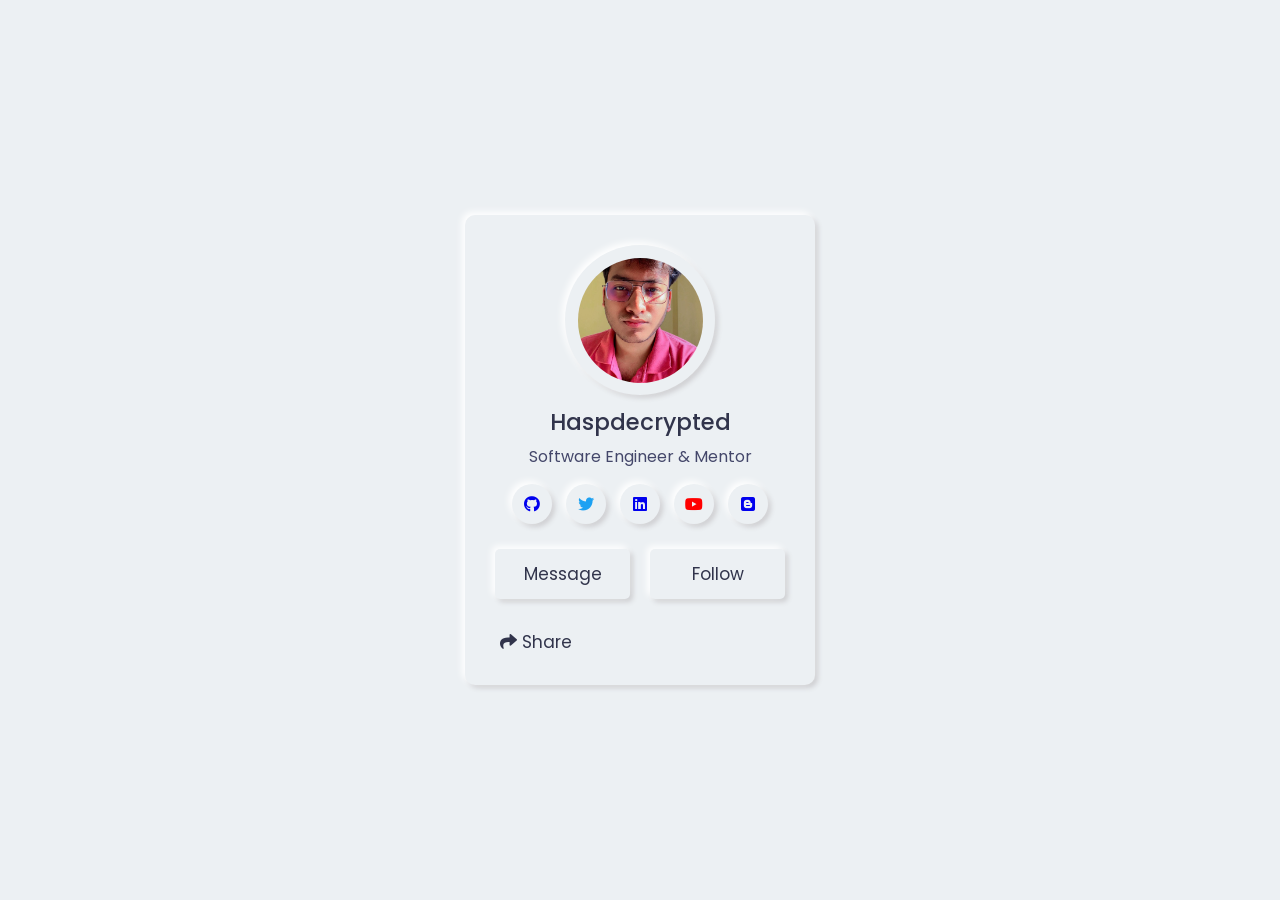
==== index.html @ b17fabb6 "file-name changed" ====
<!DOCTYPE html>
<html lang="en">
<head>
    <meta charset="UTF-8">
    <title>MyLinktree - Haspdecrypted</title>
    <link rel="stylesheet" href="style.css">
    <link rel="stylesheet" href="https://cdnjs.cloudflare.com/ajax/libs/font-awesome/5.15.3/css/all.min.css"/>
</head>
<body>
  <div class="wrapper">
    <div class="img-area">
      <div class="inner-area">
        <img src="Other files\me-pfp.jpg" alt="Me">
        
      </div>
    </div>
    <div class="name">Haspdecrypted</div>
    <div class="about">Software Engineer & Mentor</div>
    <div class="social-icons">
      <a href="https://github.com/haspdecrypted" class="github"><i class="fab fa-github"></i></a>
      <a href="https://twitter.com/haspdecrypted" class="twitter"><i class="fab fa-twitter"></i></a>
      <!-- maybe if I scale to this plaform <a href="#" class="insta"><i class="fab fa-instagram"></i></a> -->
      <a href="https://www.linkedin.com/in/haspdecrypted/" class="linkedin"><i class="fab fa-linkedin"></i></a>
      <a href="https://www.youtube.com/@devslens/" class="yt"><i class="fab fa-youtube"></i></a>
      <a href="https://haspdecrypted.hashnode.dev/" class="blog"><i class="fab fa-blogger"></i></a>
    </div>
    <div class="buttons">
      <button type="button" onclick="window.location.href = 'https://forms.gle/DmV3PYTVEEn1fqg97';">Message</button>
      <button type="button" onclick="window.location.href = 'https://www.linkedin.com/in/haspdecrypted/';">Follow</button>
    </div>
    <div class="social-share">
      <div class="row">
        <i class="fas fa-share"></i>
        <span>Share</span>
      </div>
    </div>
  </div>
</body>
</html>
---- style.css ----
@import url('https://fonts.googleapis.com/css2?family=Poppins:wght@200;300;400;500;600;700&display=swap');
*{
  margin: 0;
  padding: 0;
  box-sizing: border-box;
  font-family: 'Poppins', sans-serif;
}
body{
  display: flex;
  align-items: center;
  justify-content: center;
  min-height: 100vh;
  background: #ecf0f3;
}
.wrapper,
.wrapper .img-area,
.social-icons a,
.buttons button{
  background: #ecf0f3;
  box-shadow: -3px -3px 7px #ffffff,
               3px 3px 5px #ceced1;
}
.wrapper{
  position: relative;
  width: 350px;
  padding: 30px;
  border-radius: 10px;
  display: flex;
  align-items: center;
  justify-content: center;
  flex-direction: column;
}
.wrapper .icon{
  font-size: 17px;
  color: #31344b;
  position: absolute;
  cursor: pointer;
  opacity: 0.7;
  top: 15px;
  height: 35px;
  width: 35px;
  text-align: center;
  line-height: 35px;
  border-radius: 50%;
  font-size: 16px;
}
.wrapper .icon i{
  position: relative;
  z-index: 9;
}
.wrapper .icon.arrow{
  left: 15px;
}
.wrapper .icon.dots{
  right: 15px;
}
.wrapper .img-area{
  height: 150px;
  width: 150px;
  border-radius: 50%;
  display: flex;
  align-items: center;
  justify-content: center;
}
.img-area .inner-area{
  height: calc(100% - 25px);
  width: calc(100% - 25px);
  border-radius: 50%;
}
.inner-area img{
  height: 100%;
  width: 100%;
  border-radius: 50%;
  object-fit: cover;
}
.wrapper .name{
  font-size: 23px;
  font-weight: 500;
  color: #31344b;
  margin: 10px 0 5px 0;
}
.wrapper .about{
  color: #44476a;
  font-weight: 400;
  font-size: 16px;
}
.wrapper .social-icons{
  margin: 15px 0 25px 0;
}
.social-icons a{
  position: relative;
  height: 40px;
  width: 40px;
  margin: 0 5px;
  display: inline-flex;
  text-decoration: none;
  border-radius: 50%;
}
.social-icons a:hover::before,
.wrapper .icon:hover::before,
.buttons button:hover:before{
  content: "";
  position: absolute;
  top: 0;
  left: 0;
  bottom: 0;
  right: 0;
  border-radius: 50%;
  background: #ecf0f3;
  box-shadow: inset -3px -3px 7px #ffffff,
              inset 3px 3px 5px #ceced1;
}
.buttons button:hover:before{
  z-index: -1;
  border-radius: 5px;
}
.social-icons a i{
  position: relative;
  z-index: 3;
  text-align: center;
  width: 100%;
  height: 100%;
  line-height: 40px;
}
.social-icons a.fb i{
  color: #4267B2;
}
.social-icons a.twitter i{
  color: #1DA1F2;
}
.social-icons a.insta i{
  color: #E1306C;
}
.social-icons a.yt i{
  color: #ff0000;
}
.wrapper .buttons{
  display: flex;
  width: 100%;
  justify-content: space-between;
}
.buttons button{
  position: relative;
  width: 100%;
  border: none;
  outline: none;
  padding: 12px 0;
  color: #31344b;
  font-size: 17px;
  font-weight: 400;
  border-radius: 5px;
  cursor: pointer;
  z-index: 4;
}
.buttons button:first-child{
  margin-right: 10px;
}
.buttons button:last-child{
  margin-left: 10px;
}
.wrapper .social-share{
  display: flex;
  width: 100%;
  margin-top: 30px;
  padding: 0 5px;
  justify-content: space-between;
}
.social-share .row{
  color: #31344b;
  font-size: 17px;
  cursor: pointer;
  position: relative;
}
.social-share .row::before{
  position: absolute;
  content: "";
  height: 100%;
  width: 2px;
  background: #e0e6eb;
  margin-left: -25px;
}
.row:first-child::before{
  background: none;
}
.social-share .row i.icon-2{
  position: absolute;
  left: 0;
  top: 50%;
  color: #31344b;
  transform: translateY(-50%);
  opacity: 0;
  pointer-events: none;
  transition: all 0.3s ease;
}
.row:nth-child(1):hover i.fa-heart,
.row:nth-child(2):hover i.fa-comment{
  opacity: 1;
  pointer-events: auto;
}
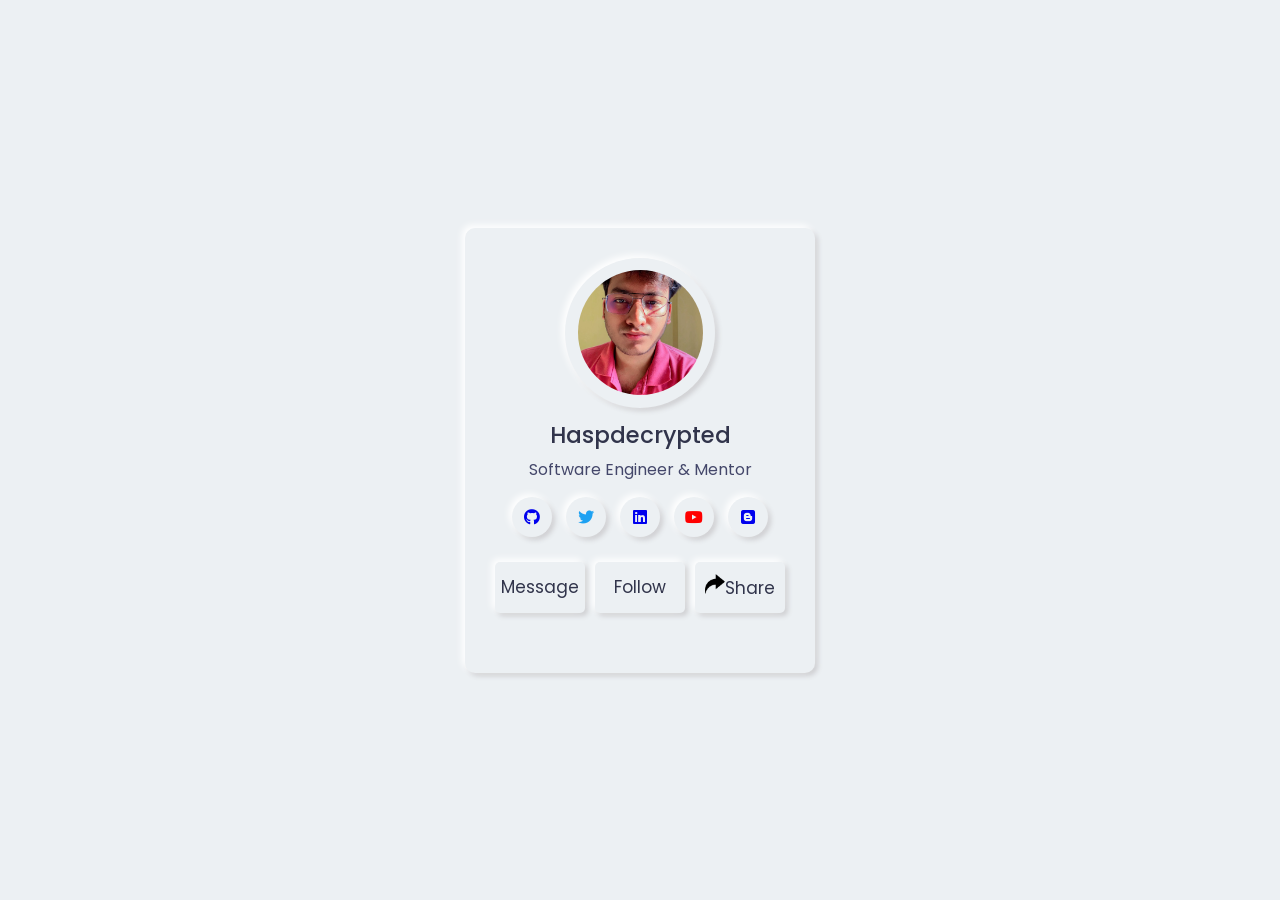
==== commit 4e04665b: "updated code with share button and added comments also changed naming conventions" ====
--- a/index.html
+++ b/index.html
@@ -2,7 +2,7 @@
 <html lang="en">
 <head>
     <meta charset="UTF-8">
-    <title>MyLinktree - Haspdecrypted</title>
+    <title>myLinktree - Haspdecrypted</title>
     <link rel="stylesheet" href="style.css">
     <link rel="stylesheet" href="https://cdnjs.cloudflare.com/ajax/libs/font-awesome/5.15.3/css/all.min.css"/>
 </head>
@@ -10,28 +10,44 @@
   <div class="wrapper">
     <div class="img-area">
       <div class="inner-area">
+        <!-- myPic -->
         <img src="Other files\me-pfp.jpg" alt="Me">
         
       </div>
     </div>
+    <!-- My title -->
     <div class="name">Haspdecrypted</div>
     <div class="about">Software Engineer & Mentor</div>
+    <!-- Different social handles of mine -->
     <div class="social-icons">
       <a href="https://github.com/haspdecrypted" class="github"><i class="fab fa-github"></i></a>
       <a href="https://twitter.com/haspdecrypted" class="twitter"><i class="fab fa-twitter"></i></a>
-      <!-- maybe if I scale to this plaform <a href="#" class="insta"><i class="fab fa-instagram"></i></a> -->
       <a href="https://www.linkedin.com/in/haspdecrypted/" class="linkedin"><i class="fab fa-linkedin"></i></a>
       <a href="https://www.youtube.com/@devslens/" class="yt"><i class="fab fa-youtube"></i></a>
       <a href="https://haspdecrypted.hashnode.dev/" class="blog"><i class="fab fa-blogger"></i></a>
     </div>
+    <!-- Buttons for Reaching me out, Following on Linkedin, Sharing myLinktree  -->
     <div class="buttons">
       <button type="button" onclick="window.location.href = 'https://forms.gle/DmV3PYTVEEn1fqg97';">Message</button>
       <button type="button" onclick="window.location.href = 'https://www.linkedin.com/in/haspdecrypted/';">Follow</button>
+      <button id="shareBtn"><img src="Other files/share.png" alt="shareBtn" width="20" height="20" />Share</button>
     </div>
+    <!-- Socials link share button, copies link to clipboard js code -->
     <div class="social-share">
       <div class="row">
-        <i class="fas fa-share"></i>
-        <span>Share</span>
+        <script>
+          const shareBtn = document.querySelector("#shareBtn");
+          const link = "https://haspdecrypted.github.io/Mylinktree/";
+
+          shareBtn.addEventListener("click", function() {
+            navigator.clipboard.writeText(link).then(function() {
+              console.log("Link copied to clipboard");
+            }, function(err) {
+              console.error("Failed to copy link: ", err);
+            });
+          });
+        </script>
+
       </div>
     </div>
   </div>
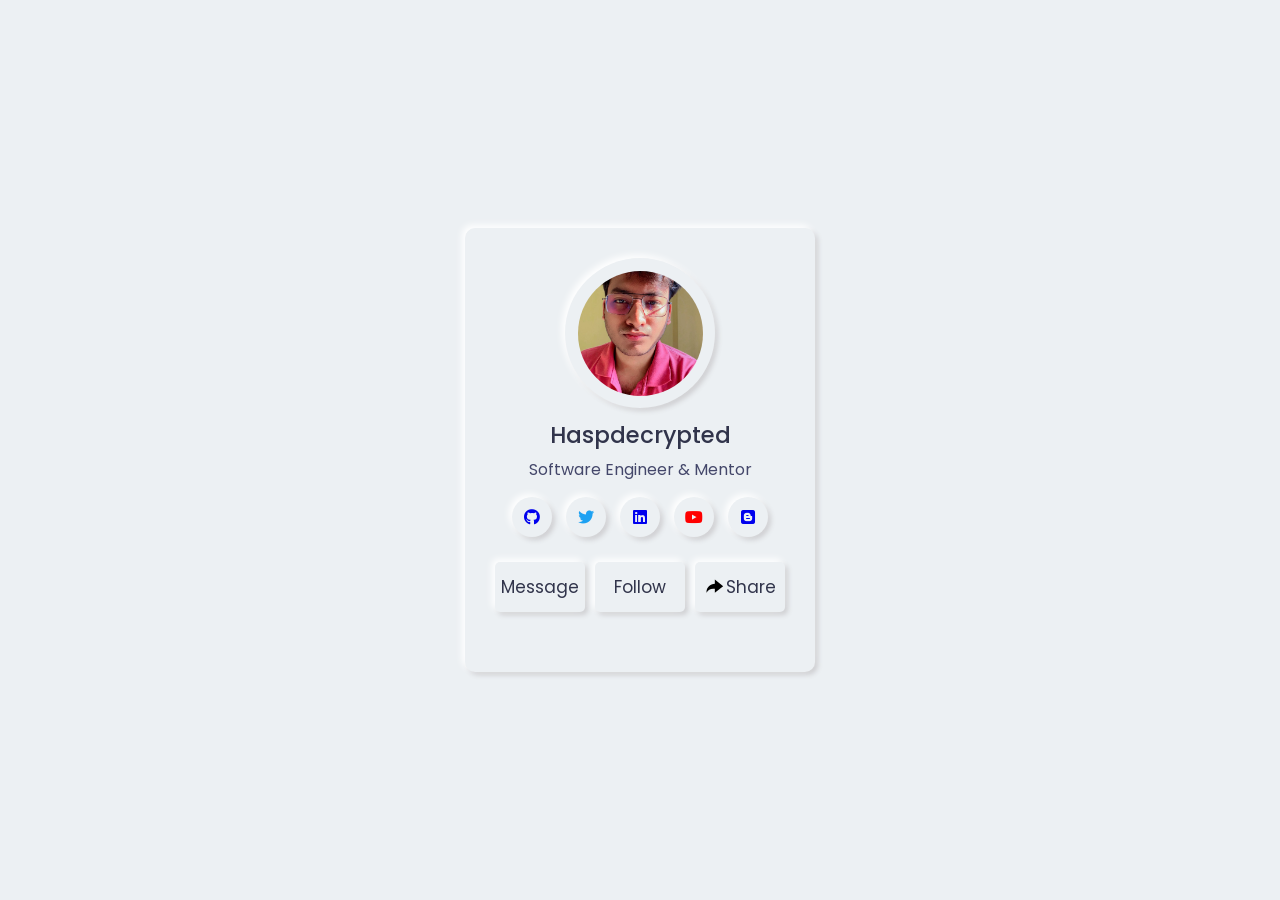
==== commit 149b1094: "hotfix-firstwave" ====
--- a/index.html
+++ b/index.html
@@ -1,55 +1,73 @@
 <!DOCTYPE html>
 <html lang="en">
-<head>
-    <meta charset="UTF-8">
+  <head>
+    <meta charset="UTF-8" />
+    <meta http-equiv="X-UA-Compatible" content="IE=edge" />
+    <meta name="viewport" content="width=device-width, initial-scale=1.0" />
     <title>myLinktree - Haspdecrypted</title>
-    <link rel="stylesheet" href="style.css">
-    <link rel="stylesheet" href="https://cdnjs.cloudflare.com/ajax/libs/font-awesome/5.15.3/css/all.min.css"/>
-</head>
-<body>
-  <div class="wrapper">
-    <div class="img-area">
-      <div class="inner-area">
-        <!-- myPic -->
-        <img src="Other files\me-pfp.jpg" alt="Me">
-        
+    <link rel="icon" type="image/x-icon" href="./Other files/favicon.png" />
+    <link rel="stylesheet" href="style.css" />
+    <link rel="stylesheet" href="https://cdnjs.cloudflare.com/ajax/libs/font-awesome/5.15.3/css/all.min.css" />
+  </head>
+  <body>
+    <div class="clipboard-prompt">✔️ Copied to clipboard!</div>
+    <div class="wrapper">
+      <div class="img-area">
+        <div class="inner-area">
+          <!-- myPic -->
+          <img src="Other files\me-pfp.jpg" alt="Me" />
+        </div>
+      </div>
+      <!-- My title -->
+      <div class="name">Haspdecrypted</div>
+      <div class="about">Software Engineer & Mentor</div>
+      <!-- Different social handles of mine -->
+      <div class="social-icons">
+        <a target="_blank" href="https://github.com/haspdecrypted" class="github"><i class="fab fa-github"></i></a>
+        <a target="_blank" href="https://twitter.com/haspdecrypted" class="twitter"><i class="fab fa-twitter"></i></a>
+        <a target="_blank" href="https://www.linkedin.com/in/haspdecrypted/" class="linkedin"><i class="fab fa-linkedin"></i></a>
+        <a target="_blank" href="https://www.youtube.com/@devslens/" class="yt"><i class="fab fa-youtube"></i></a>
+        <a target="_blank" href="https://haspdecrypted.hashnode.dev/" class="blog"><i class="fab fa-blogger"></i></a>
+      </div>
+      <!-- Buttons for Reaching me out, Following on Linkedin, Sharing myLinktree  -->
+      <div class="buttons">
+        <button type="button" onclick="window.location.href = 'https://forms.gle/DmV3PYTVEEn1fqg97';">Message</button>
+        <button type="button" onclick="window.location.href = 'https://www.linkedin.com/in/haspdecrypted/';">Follow</button>
+        <button id="shareBtn">
+          <svg class="share-icon" xmlns="http://www.w3.org/2000/svg" viewBox="0 0 24 24" width="20" height="20">
+            <path fill="none" d="M0 0h24v24H0z" />
+            <path d="M13 14h-2a8.999 8.999 0 0 0-7.968 4.81A10.136 10.136 0 0 1 3 18C3 12.477 7.477 8 13 8V3l10 8-10 8v-5z" /></svg
+          >Share
+        </button>
+      </div>
+      <!-- Socials link share button, copies link to clipboard js code -->
+      <div class="social-share">
+        <div class="row">
+          <script>
+            const shareBtn = document.querySelector("#shareBtn");
+            const link = "https://haspdecrypted.github.io/Mylinktree/";
+
+            shareBtn.addEventListener("click", function () {
+              navigator.clipboard.writeText(link).then(
+                function () {
+                  console.log("Link copied to clipboard");
+                },
+                function (err) {
+                  console.error("Failed to copy link: ", err);
+                }
+              );
+            });
+
+            const clipPrompt = document.querySelector(".clipboard-prompt");
+            shareBtn.addEventListener("click", () => {
+              clipPrompt.classList.add("copied-prompt");
+              setTimeout(() => {
+                clipPrompt.classList.remove("copied-prompt");
+              }, 1500);
+            });
+          </script>
+        </div>
       </div>
     </div>
-    <!-- My title -->
-    <div class="name">Haspdecrypted</div>
-    <div class="about">Software Engineer & Mentor</div>
-    <!-- Different social handles of mine -->
-    <div class="social-icons">
-      <a href="https://github.com/haspdecrypted" class="github"><i class="fab fa-github"></i></a>
-      <a href="https://twitter.com/haspdecrypted" class="twitter"><i class="fab fa-twitter"></i></a>
-      <a href="https://www.linkedin.com/in/haspdecrypted/" class="linkedin"><i class="fab fa-linkedin"></i></a>
-      <a href="https://www.youtube.com/@devslens/" class="yt"><i class="fab fa-youtube"></i></a>
-      <a href="https://haspdecrypted.hashnode.dev/" class="blog"><i class="fab fa-blogger"></i></a>
-    </div>
-    <!-- Buttons for Reaching me out, Following on Linkedin, Sharing myLinktree  -->
-    <div class="buttons">
-      <button type="button" onclick="window.location.href = 'https://forms.gle/DmV3PYTVEEn1fqg97';">Message</button>
-      <button type="button" onclick="window.location.href = 'https://www.linkedin.com/in/haspdecrypted/';">Follow</button>
-      <button id="shareBtn"><img src="Other files/share.png" alt="shareBtn" width="20" height="20" />Share</button>
-    </div>
-    <!-- Socials link share button, copies link to clipboard js code -->
-    <div class="social-share">
-      <div class="row">
-        <script>
-          const shareBtn = document.querySelector("#shareBtn");
-          const link = "https://haspdecrypted.github.io/Mylinktree/";
-
-          shareBtn.addEventListener("click", function() {
-            navigator.clipboard.writeText(link).then(function() {
-              console.log("Link copied to clipboard");
-            }, function(err) {
-              console.error("Failed to copy link: ", err);
-            });
-          });
-        </script>
-
-      </div>
-    </div>
-  </div>
-</body>
-</html>+  </body>
+</html>
--- a/style.css
+++ b/style.css
@@ -1,11 +1,11 @@
-@import url('https://fonts.googleapis.com/css2?family=Poppins:wght@200;300;400;500;600;700&display=swap');
-*{
+@import url("https://fonts.googleapis.com/css2?family=Poppins:wght@200;300;400;500;600;700&display=swap");
+* {
   margin: 0;
   padding: 0;
   box-sizing: border-box;
-  font-family: 'Poppins', sans-serif;
-}
-body{
+  font-family: "Poppins", sans-serif;
+}
+body {
   display: flex;
   align-items: center;
   justify-content: center;
@@ -15,12 +15,11 @@
 .wrapper,
 .wrapper .img-area,
 .social-icons a,
-.buttons button{
+.buttons button {
   background: #ecf0f3;
-  box-shadow: -3px -3px 7px #ffffff,
-               3px 3px 5px #ceced1;
-}
-.wrapper{
+  box-shadow: -3px -3px 7px #ffffff, 3px 3px 5px #ceced1;
+}
+.wrapper {
   position: relative;
   width: 350px;
   padding: 30px;
@@ -30,7 +29,7 @@
   justify-content: center;
   flex-direction: column;
 }
-.wrapper .icon{
+.wrapper .icon {
   font-size: 17px;
   color: #31344b;
   position: absolute;
@@ -44,17 +43,17 @@
   border-radius: 50%;
   font-size: 16px;
 }
-.wrapper .icon i{
+.wrapper .icon i {
   position: relative;
   z-index: 9;
 }
-.wrapper .icon.arrow{
+.wrapper .icon.arrow {
   left: 15px;
 }
-.wrapper .icon.dots{
+.wrapper .icon.dots {
   right: 15px;
 }
-.wrapper .img-area{
+.wrapper .img-area {
   height: 150px;
   width: 150px;
   border-radius: 50%;
@@ -62,32 +61,32 @@
   align-items: center;
   justify-content: center;
 }
-.img-area .inner-area{
+.img-area .inner-area {
   height: calc(100% - 25px);
   width: calc(100% - 25px);
   border-radius: 50%;
 }
-.inner-area img{
+.inner-area img {
   height: 100%;
   width: 100%;
   border-radius: 50%;
   object-fit: cover;
 }
-.wrapper .name{
+.wrapper .name {
   font-size: 23px;
   font-weight: 500;
   color: #31344b;
   margin: 10px 0 5px 0;
 }
-.wrapper .about{
+.wrapper .about {
   color: #44476a;
   font-weight: 400;
   font-size: 16px;
 }
-.wrapper .social-icons{
+.wrapper .social-icons {
   margin: 15px 0 25px 0;
 }
-.social-icons a{
+.social-icons a {
   position: relative;
   height: 40px;
   width: 40px;
@@ -98,7 +97,7 @@
 }
 .social-icons a:hover::before,
 .wrapper .icon:hover::before,
-.buttons button:hover:before{
+.buttons button:hover:before {
   content: "";
   position: absolute;
   top: 0;
@@ -107,14 +106,13 @@
   right: 0;
   border-radius: 50%;
   background: #ecf0f3;
-  box-shadow: inset -3px -3px 7px #ffffff,
-              inset 3px 3px 5px #ceced1;
-}
-.buttons button:hover:before{
+  box-shadow: inset -3px -3px 7px #ffffff, inset 3px 3px 5px #ceced1;
+}
+.buttons button:hover:before {
   z-index: -1;
   border-radius: 5px;
 }
-.social-icons a i{
+.social-icons a i {
   position: relative;
   z-index: 3;
   text-align: center;
@@ -122,24 +120,24 @@
   height: 100%;
   line-height: 40px;
 }
-.social-icons a.fb i{
-  color: #4267B2;
-}
-.social-icons a.twitter i{
-  color: #1DA1F2;
-}
-.social-icons a.insta i{
-  color: #E1306C;
-}
-.social-icons a.yt i{
+.social-icons a.fb i {
+  color: #4267b2;
+}
+.social-icons a.twitter i {
+  color: #1da1f2;
+}
+.social-icons a.insta i {
+  color: #e1306c;
+}
+.social-icons a.yt i {
   color: #ff0000;
 }
-.wrapper .buttons{
+.wrapper .buttons {
   display: flex;
   width: 100%;
   justify-content: space-between;
 }
-.buttons button{
+.buttons button {
   position: relative;
   width: 100%;
   border: none;
@@ -152,26 +150,26 @@
   cursor: pointer;
   z-index: 4;
 }
-.buttons button:first-child{
+.buttons button:first-child {
   margin-right: 10px;
 }
-.buttons button:last-child{
+.buttons button:last-child {
   margin-left: 10px;
 }
-.wrapper .social-share{
+.wrapper .social-share {
   display: flex;
   width: 100%;
   margin-top: 30px;
   padding: 0 5px;
   justify-content: space-between;
 }
-.social-share .row{
+.social-share .row {
   color: #31344b;
   font-size: 17px;
   cursor: pointer;
   position: relative;
 }
-.social-share .row::before{
+.social-share .row::before {
   position: absolute;
   content: "";
   height: 100%;
@@ -179,10 +177,10 @@
   background: #e0e6eb;
   margin-left: -25px;
 }
-.row:first-child::before{
+.row:first-child::before {
   background: none;
 }
-.social-share .row i.icon-2{
+.social-share .row i.icon-2 {
   position: absolute;
   left: 0;
   top: 50%;
@@ -193,7 +191,30 @@
   transition: all 0.3s ease;
 }
 .row:nth-child(1):hover i.fa-heart,
-.row:nth-child(2):hover i.fa-comment{
+.row:nth-child(2):hover i.fa-comment {
   opacity: 1;
   pointer-events: auto;
-}+}
+
+.clipboard-prompt {
+  display: none;
+  position: absolute;
+  bottom: 70px;
+  border-radius: 10px;
+  padding: 20px 40px;
+  box-shadow: -3px -3px 7px #ffffff, 3px 3px 5px #ceced1;
+}
+
+.copied-prompt {
+  display: inline-block;
+}
+
+#shareBtn {
+  display: flex;
+  justify-content: center;
+  align-items: center;
+}
+
+.share-icon {
+  margin-right: 2px;
+}
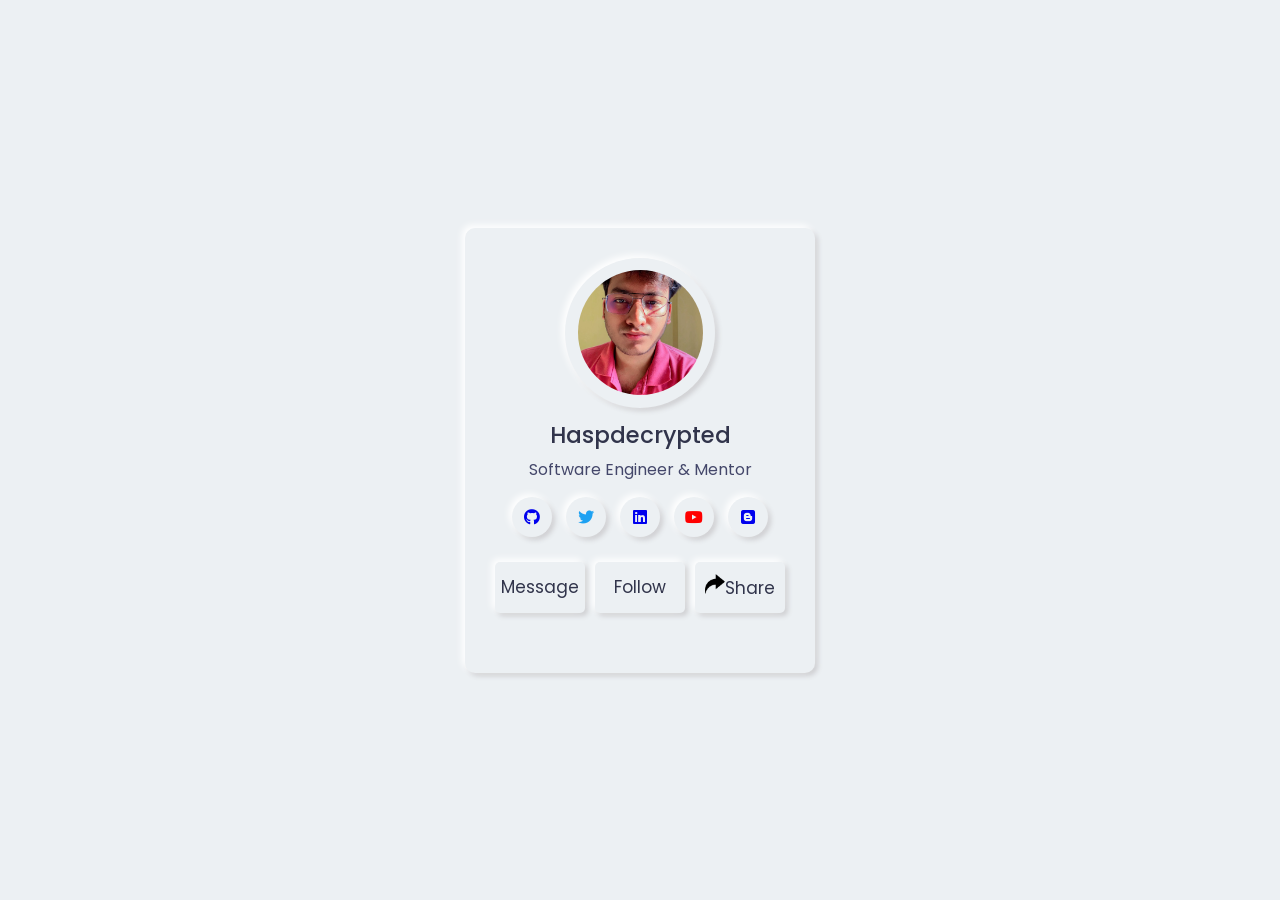
==== commit 95264f00: "Revert "hotfix-firstwave"" ====
--- a/index.html
+++ b/index.html
@@ -1,73 +1,55 @@
 <!DOCTYPE html>
 <html lang="en">
-  <head>
-    <meta charset="UTF-8" />
-    <meta http-equiv="X-UA-Compatible" content="IE=edge" />
-    <meta name="viewport" content="width=device-width, initial-scale=1.0" />
+<head>
+    <meta charset="UTF-8">
     <title>myLinktree - Haspdecrypted</title>
-    <link rel="icon" type="image/x-icon" href="./Other files/favicon.png" />
-    <link rel="stylesheet" href="style.css" />
-    <link rel="stylesheet" href="https://cdnjs.cloudflare.com/ajax/libs/font-awesome/5.15.3/css/all.min.css" />
-  </head>
-  <body>
-    <div class="clipboard-prompt">✔️ Copied to clipboard!</div>
-    <div class="wrapper">
-      <div class="img-area">
-        <div class="inner-area">
-          <!-- myPic -->
-          <img src="Other files\me-pfp.jpg" alt="Me" />
-        </div>
-      </div>
-      <!-- My title -->
-      <div class="name">Haspdecrypted</div>
-      <div class="about">Software Engineer & Mentor</div>
-      <!-- Different social handles of mine -->
-      <div class="social-icons">
-        <a target="_blank" href="https://github.com/haspdecrypted" class="github"><i class="fab fa-github"></i></a>
-        <a target="_blank" href="https://twitter.com/haspdecrypted" class="twitter"><i class="fab fa-twitter"></i></a>
-        <a target="_blank" href="https://www.linkedin.com/in/haspdecrypted/" class="linkedin"><i class="fab fa-linkedin"></i></a>
-        <a target="_blank" href="https://www.youtube.com/@devslens/" class="yt"><i class="fab fa-youtube"></i></a>
-        <a target="_blank" href="https://haspdecrypted.hashnode.dev/" class="blog"><i class="fab fa-blogger"></i></a>
-      </div>
-      <!-- Buttons for Reaching me out, Following on Linkedin, Sharing myLinktree  -->
-      <div class="buttons">
-        <button type="button" onclick="window.location.href = 'https://forms.gle/DmV3PYTVEEn1fqg97';">Message</button>
-        <button type="button" onclick="window.location.href = 'https://www.linkedin.com/in/haspdecrypted/';">Follow</button>
-        <button id="shareBtn">
-          <svg class="share-icon" xmlns="http://www.w3.org/2000/svg" viewBox="0 0 24 24" width="20" height="20">
-            <path fill="none" d="M0 0h24v24H0z" />
-            <path d="M13 14h-2a8.999 8.999 0 0 0-7.968 4.81A10.136 10.136 0 0 1 3 18C3 12.477 7.477 8 13 8V3l10 8-10 8v-5z" /></svg
-          >Share
-        </button>
-      </div>
-      <!-- Socials link share button, copies link to clipboard js code -->
-      <div class="social-share">
-        <div class="row">
-          <script>
-            const shareBtn = document.querySelector("#shareBtn");
-            const link = "https://haspdecrypted.github.io/Mylinktree/";
-
-            shareBtn.addEventListener("click", function () {
-              navigator.clipboard.writeText(link).then(
-                function () {
-                  console.log("Link copied to clipboard");
-                },
-                function (err) {
-                  console.error("Failed to copy link: ", err);
-                }
-              );
-            });
-
-            const clipPrompt = document.querySelector(".clipboard-prompt");
-            shareBtn.addEventListener("click", () => {
-              clipPrompt.classList.add("copied-prompt");
-              setTimeout(() => {
-                clipPrompt.classList.remove("copied-prompt");
-              }, 1500);
-            });
-          </script>
-        </div>
+    <link rel="stylesheet" href="style.css">
+    <link rel="stylesheet" href="https://cdnjs.cloudflare.com/ajax/libs/font-awesome/5.15.3/css/all.min.css"/>
+</head>
+<body>
+  <div class="wrapper">
+    <div class="img-area">
+      <div class="inner-area">
+        <!-- myPic -->
+        <img src="Other files\me-pfp.jpg" alt="Me">
+        
       </div>
     </div>
-  </body>
-</html>
+    <!-- My title -->
+    <div class="name">Haspdecrypted</div>
+    <div class="about">Software Engineer & Mentor</div>
+    <!-- Different social handles of mine -->
+    <div class="social-icons">
+      <a href="https://github.com/haspdecrypted" class="github"><i class="fab fa-github"></i></a>
+      <a href="https://twitter.com/haspdecrypted" class="twitter"><i class="fab fa-twitter"></i></a>
+      <a href="https://www.linkedin.com/in/haspdecrypted/" class="linkedin"><i class="fab fa-linkedin"></i></a>
+      <a href="https://www.youtube.com/@devslens/" class="yt"><i class="fab fa-youtube"></i></a>
+      <a href="https://haspdecrypted.hashnode.dev/" class="blog"><i class="fab fa-blogger"></i></a>
+    </div>
+    <!-- Buttons for Reaching me out, Following on Linkedin, Sharing myLinktree  -->
+    <div class="buttons">
+      <button type="button" onclick="window.location.href = 'https://forms.gle/DmV3PYTVEEn1fqg97';">Message</button>
+      <button type="button" onclick="window.location.href = 'https://www.linkedin.com/in/haspdecrypted/';">Follow</button>
+      <button id="shareBtn"><img src="Other files/share.png" alt="shareBtn" width="20" height="20" />Share</button>
+    </div>
+    <!-- Socials link share button, copies link to clipboard js code -->
+    <div class="social-share">
+      <div class="row">
+        <script>
+          const shareBtn = document.querySelector("#shareBtn");
+          const link = "https://haspdecrypted.github.io/Mylinktree/";
+
+          shareBtn.addEventListener("click", function() {
+            navigator.clipboard.writeText(link).then(function() {
+              console.log("Link copied to clipboard");
+            }, function(err) {
+              console.error("Failed to copy link: ", err);
+            });
+          });
+        </script>
+
+      </div>
+    </div>
+  </div>
+</body>
+</html>
--- a/style.css
+++ b/style.css
@@ -1,11 +1,11 @@
-@import url("https://fonts.googleapis.com/css2?family=Poppins:wght@200;300;400;500;600;700&display=swap");
-* {
+@import url('https://fonts.googleapis.com/css2?family=Poppins:wght@200;300;400;500;600;700&display=swap');
+*{
   margin: 0;
   padding: 0;
   box-sizing: border-box;
-  font-family: "Poppins", sans-serif;
+  font-family: 'Poppins', sans-serif;
 }
-body {
+body{
   display: flex;
   align-items: center;
   justify-content: center;
@@ -15,11 +15,12 @@
 .wrapper,
 .wrapper .img-area,
 .social-icons a,
-.buttons button {
+.buttons button{
   background: #ecf0f3;
-  box-shadow: -3px -3px 7px #ffffff, 3px 3px 5px #ceced1;
+  box-shadow: -3px -3px 7px #ffffff,
+               3px 3px 5px #ceced1;
 }
-.wrapper {
+.wrapper{
   position: relative;
   width: 350px;
   padding: 30px;
@@ -29,7 +30,7 @@
   justify-content: center;
   flex-direction: column;
 }
-.wrapper .icon {
+.wrapper .icon{
   font-size: 17px;
   color: #31344b;
   position: absolute;
@@ -43,17 +44,17 @@
   border-radius: 50%;
   font-size: 16px;
 }
-.wrapper .icon i {
+.wrapper .icon i{
   position: relative;
   z-index: 9;
 }
-.wrapper .icon.arrow {
+.wrapper .icon.arrow{
   left: 15px;
 }
-.wrapper .icon.dots {
+.wrapper .icon.dots{
   right: 15px;
 }
-.wrapper .img-area {
+.wrapper .img-area{
   height: 150px;
   width: 150px;
   border-radius: 50%;
@@ -61,32 +62,32 @@
   align-items: center;
   justify-content: center;
 }
-.img-area .inner-area {
+.img-area .inner-area{
   height: calc(100% - 25px);
   width: calc(100% - 25px);
   border-radius: 50%;
 }
-.inner-area img {
+.inner-area img{
   height: 100%;
   width: 100%;
   border-radius: 50%;
   object-fit: cover;
 }
-.wrapper .name {
+.wrapper .name{
   font-size: 23px;
   font-weight: 500;
   color: #31344b;
   margin: 10px 0 5px 0;
 }
-.wrapper .about {
+.wrapper .about{
   color: #44476a;
   font-weight: 400;
   font-size: 16px;
 }
-.wrapper .social-icons {
+.wrapper .social-icons{
   margin: 15px 0 25px 0;
 }
-.social-icons a {
+.social-icons a{
   position: relative;
   height: 40px;
   width: 40px;
@@ -97,7 +98,7 @@
 }
 .social-icons a:hover::before,
 .wrapper .icon:hover::before,
-.buttons button:hover:before {
+.buttons button:hover:before{
   content: "";
   position: absolute;
   top: 0;
@@ -106,13 +107,14 @@
   right: 0;
   border-radius: 50%;
   background: #ecf0f3;
-  box-shadow: inset -3px -3px 7px #ffffff, inset 3px 3px 5px #ceced1;
+  box-shadow: inset -3px -3px 7px #ffffff,
+              inset 3px 3px 5px #ceced1;
 }
-.buttons button:hover:before {
+.buttons button:hover:before{
   z-index: -1;
   border-radius: 5px;
 }
-.social-icons a i {
+.social-icons a i{
   position: relative;
   z-index: 3;
   text-align: center;
@@ -120,24 +122,24 @@
   height: 100%;
   line-height: 40px;
 }
-.social-icons a.fb i {
-  color: #4267b2;
+.social-icons a.fb i{
+  color: #4267B2;
 }
-.social-icons a.twitter i {
-  color: #1da1f2;
+.social-icons a.twitter i{
+  color: #1DA1F2;
 }
-.social-icons a.insta i {
-  color: #e1306c;
+.social-icons a.insta i{
+  color: #E1306C;
 }
-.social-icons a.yt i {
+.social-icons a.yt i{
   color: #ff0000;
 }
-.wrapper .buttons {
+.wrapper .buttons{
   display: flex;
   width: 100%;
   justify-content: space-between;
 }
-.buttons button {
+.buttons button{
   position: relative;
   width: 100%;
   border: none;
@@ -150,26 +152,26 @@
   cursor: pointer;
   z-index: 4;
 }
-.buttons button:first-child {
+.buttons button:first-child{
   margin-right: 10px;
 }
-.buttons button:last-child {
+.buttons button:last-child{
   margin-left: 10px;
 }
-.wrapper .social-share {
+.wrapper .social-share{
   display: flex;
   width: 100%;
   margin-top: 30px;
   padding: 0 5px;
   justify-content: space-between;
 }
-.social-share .row {
+.social-share .row{
   color: #31344b;
   font-size: 17px;
   cursor: pointer;
   position: relative;
 }
-.social-share .row::before {
+.social-share .row::before{
   position: absolute;
   content: "";
   height: 100%;
@@ -177,10 +179,10 @@
   background: #e0e6eb;
   margin-left: -25px;
 }
-.row:first-child::before {
+.row:first-child::before{
   background: none;
 }
-.social-share .row i.icon-2 {
+.social-share .row i.icon-2{
   position: absolute;
   left: 0;
   top: 50%;
@@ -191,30 +193,7 @@
   transition: all 0.3s ease;
 }
 .row:nth-child(1):hover i.fa-heart,
-.row:nth-child(2):hover i.fa-comment {
+.row:nth-child(2):hover i.fa-comment{
   opacity: 1;
   pointer-events: auto;
-}
-
-.clipboard-prompt {
-  display: none;
-  position: absolute;
-  bottom: 70px;
-  border-radius: 10px;
-  padding: 20px 40px;
-  box-shadow: -3px -3px 7px #ffffff, 3px 3px 5px #ceced1;
-}
-
-.copied-prompt {
-  display: inline-block;
-}
-
-#shareBtn {
-  display: flex;
-  justify-content: center;
-  align-items: center;
-}
-
-.share-icon {
-  margin-right: 2px;
-}
+}
